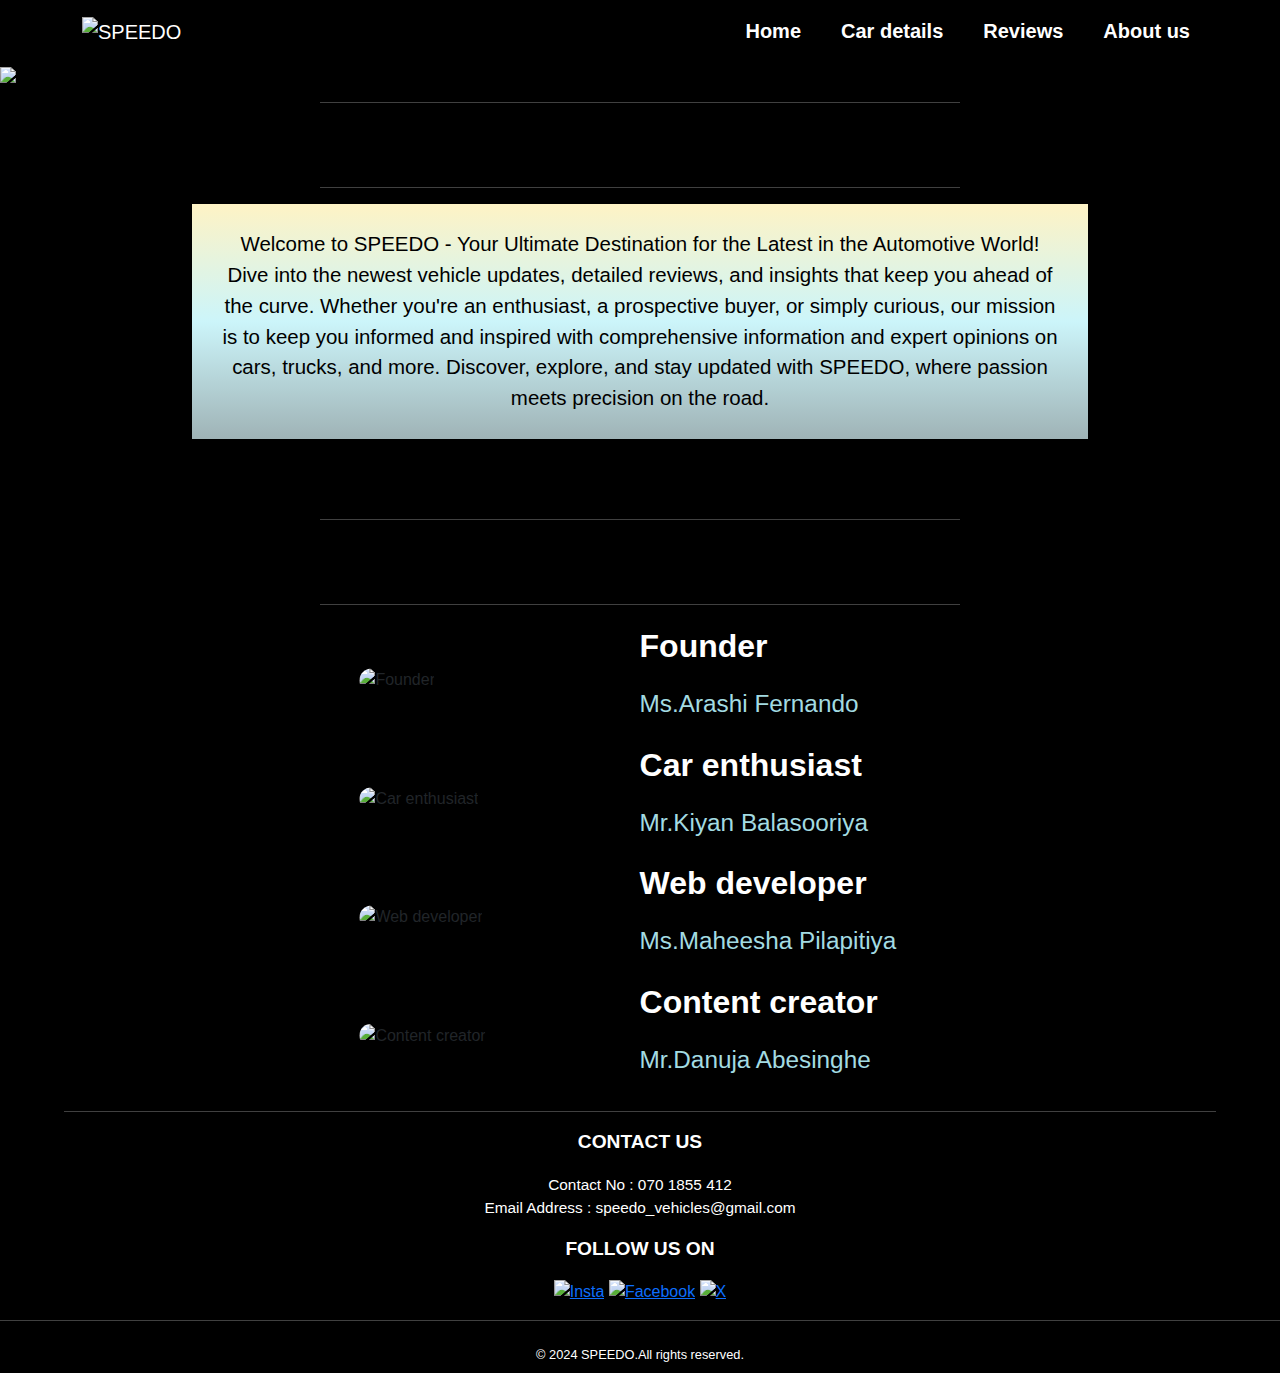
==== about us.html @ fc15bba8 "Add files via upload" ====
<!DOCTYPE html>
<html lang="en">
<head>
    <meta charset="UTF-8">
    <meta name="viewport" content="width=device-width, initial-scale=1.0">
    <title>SPEEDO</title>
    <link rel="icon" href="../Speedoo/Assets/SPEEDO.png">
    <link href="https://cdn.jsdelivr.net/npm/bootstrap@5.3.3/dist/css/bootstrap.min.css" rel="stylesheet" 
    integrity="sha384-QWTKZyjpPEjISv5WaRU9OFeRpok6YctnYmDr5pNlyT2bRjXh0JMhjY6hW+ALEwIH" crossorigin="anonymous">
    <link rel="stylesheet" href="https://cdnjs.cloudflare.com/ajax/libs/animate.css/4.1.1/animate.min.css"/>
    <link rel="stylesheet" href="about us.css"> 

</head>
<body>

   <!--navigation bar-->
    <nav class="navbar navbar-expand-lg bg-body-dark navbar-dark sticky-top" style="background-color:black;">
        <div class="container">
          <a class="navbar-brand" href="#"><img class="logo" src="../Speedoo/Assets/SPEEDO2.png" alt="SPEEDO"></a>
          <button class="navbar-toggler" type="button" data-bs-toggle="collapse" data-bs-target="#navbarSupportedContent"
           aria-controls="navbarSupportedContent" aria-expanded="false" aria-label="Toggle navigation">
            <span class="navbar-toggler-icon"></span>
          </button>
          <div class="collapse navbar-collapse" id="navbarSupportedContent">
            <ul class="navbar-nav ms-auto d-flex gap-4">
              <li class="nav-item">
                <a class="nav-link" aria-current="page" href="../Speedoo/index.html">Home</a>
              </li>
              <li class="nav-item">
                <a class="nav-link" href="../Speedoo/details.html">Car details</a>
              </li>
              <li class="nav-item">
                <a class="nav-link" href="../Speedoo/reviews.html">Reviews</a>
              </li>
              <li class="nav-item ">
                <a class="nav-link" href="../Speedoo/about us.html">About us</a>
              </li>
            </ul>
          </div>
        </div>
    </nav>

    <div class="abt-img-container-fluid">
        <div><img src="../Speedoo/Assets/about_us_back1.png" style="width: 100%;height: auto;"></div>
    </div>
    <hr class="line" style="color: #fff;width:50vw;margin-left: auto;margin-right: auto; animation: fadeUp 4s forwards;">
    <div class="text" style="font-size: 2.7vw; color:#ffffff;text-align: center; font-weight:bolder;opacity: 0;margin-top: 1VW;
    margin-bottom:1vw;animation: fadeUp 4s forwards;" >ABOUT US
    </div>
    <hr class="line" style="color: #fff;width:50vw;margin-left: auto;margin-right: auto;animation: fadeUp 4s forwards; ">
    <div>
        <p style="font-size: 1.6vw;color: #000000;text-align: center;margin-left: auto;margin-right: auto;background-image:linear-gradient(to bottom,#fef3c5,  #ccf5fa,#9fb3b6);
        animation: fadeUp 4s forwards;width: 70vw;padding: 2vw;">
            Welcome to SPEEDO - Your Ultimate Destination for the Latest in the Automotive World!
             Dive into the newest vehicle updates, detailed reviews, and insights that keep you
             ahead of the curve. Whether you're an enthusiast, a prospective buyer, or simply curious,
              our mission is to keep you informed and inspired with comprehensive information and expert
               opinions on cars, trucks, and more. Discover, explore, and stay updated with SPEEDO, 
               where passion meets precision on the road.</p>
    </div>
    <br>
    <br>
    <hr class="line" style="color: #fff;width:50vw;margin-left: auto;margin-right: auto; animation: fadeUp 4s forwards;">
    <div class="text" style="font-size: 2.7vw; color:#ffffff;text-align: center; font-weight:bolder;opacity: 0;margin-top: 1VW;
    margin-bottom:1vw;animation: fadeUp 4s forwards;" >Meet the team
    </div>
    <hr class="line" style="color: #fff;width:50vw;margin-left: auto;margin-right: auto; animation: fadeUp 4s forwards;">
    <div>
        <table style="width: 50vw;margin-left: auto;margin-right: auto;">
            <tr>
                <td class="team">
                    <img class="team-img" src="../Speedoo/Assets/Founder1.jpeg" alt="Founder">
                </td>
                <td class="team-post">
                    <p class="post">Founder</p>
                    <p class="name">Ms.Arashi Fernando</p>
                </td>
            </tr>
            <tr>
                <td class="team">
                    <img class="team-img" src="../Speedoo/Assets/car enthusiast.jpeg" alt="Car enthusiast">
                </td>
                <td class="team-post">
                    <p class="post">Car enthusiast</p>
                    <p class="name">Mr.Kiyan Balasooriya</p>
                </td>
            </tr>
            <tr>
                <td class="team">
                    <img class="team-img" src="../Speedoo/Assets/web developer.jpeg" alt="Web developer">
                </td>
                <td class="team-post">
                    <p class="post">Web developer</p>
                    <p class="name">Ms.Maheesha Pilapitiya</p>
                </td>
            </tr>
            <tr>
                <td class="team">
                    <img class="team-img" src="../Speedoo/Assets/content creator.jpeg" alt="Content creator">
                </td>
                <td class="team-post">
                    <p class="post">Content creator</p>
                    <p class="name">Mr.Danuja Abesinghe</p>
                </td>
            </tr>
        </table>
    </div>

     <!--footer-->
     <hr class="line" style="color: #fff;width:90vw;margin-left: auto;margin-right: auto; ">
     <div>
         <p class="text-center p-0.5" style="font-size: 1.5vw;color:#fff;font-weight: bold;">CONTACT US</p>
         <p class="text-center p-0" style="font-size: 1.2vw;color:#fff;">Contact No : 070 1855 412
             <br><a href="https://mail.google.com" style="text-decoration: none;color: #fff;">Email Address : speedo_vehicles@gmail.com</a>
         </p>    
     </div>
     <div>
         <p class="text-center p-0.5" style="font-size: 1.5vw;color:#fff;font-weight: bold;">FOLLOW US ON</p>
         <P class="text-center "><a href="https://www.instagram.com"><img src="../Speedoo/Assets/Insta.png" alt="Insta" style="width: 2vw;height: 2vw;"></a> 
            <a href="https://www.facebook.com"><img src="../Speedoo/Assets/Fb.png" alt="Facebook" style="width: 2vw;height: 2vw;"></a>
            <a href="https://www.twitter.com"><img src="../Speedoo/Assets/X.png" alt="X" style="width: 2vw;height: 2vw;"></a></P>
     
     </div>
     
     <hr class="line" style="color: #fff; ">
         <div class="text-center p-2" style="font-size: 1vw;color: #fff;">
            &copy; 2024 SPEEDO.All rights reserved.
         </div>
---- about us.css ----
body{
    background-color: black;
    font-family:'Lucida Sans', 'Lucida Sans Regular', 'Lucida Grande', 'Lucida Sans Unicode', Geneva, Verdana, sans-serif;
    margin: 0%;
    padding: 0%;
}

.logo{
    width:100px;
    height: auto;
}

.nav-link{
    font-size: 20px;
    font-weight: 600;
    color: white;
}

@keyframes fadeUp {
    0% {
        opacity: 0;
        transform: translateY(2vw);
    }
    100% {
        opacity: 1;
        transform: translateY(0);
    }
}

.team{
    width: 30vw;
    animation: fadeIn 4s forwards
}
.team-post{
    width: 30vw;
    animation: fadeIn 4s forwards
}
.team-img{
    width: 20vw;
    border-radius: 360px;
    padding: 3vw;
    animation: fadeIn 4s forwards
}
.post{
    color: white;
    font-size: 2.5vw;
    font-weight: bold;
    animation: fadeIn 4s forwards
}
.name{
    color: rgb(163, 219, 226);
    font-size:1.9vw ;
    font-weight: 300;
    animation: fadeIn 4s forwards
}
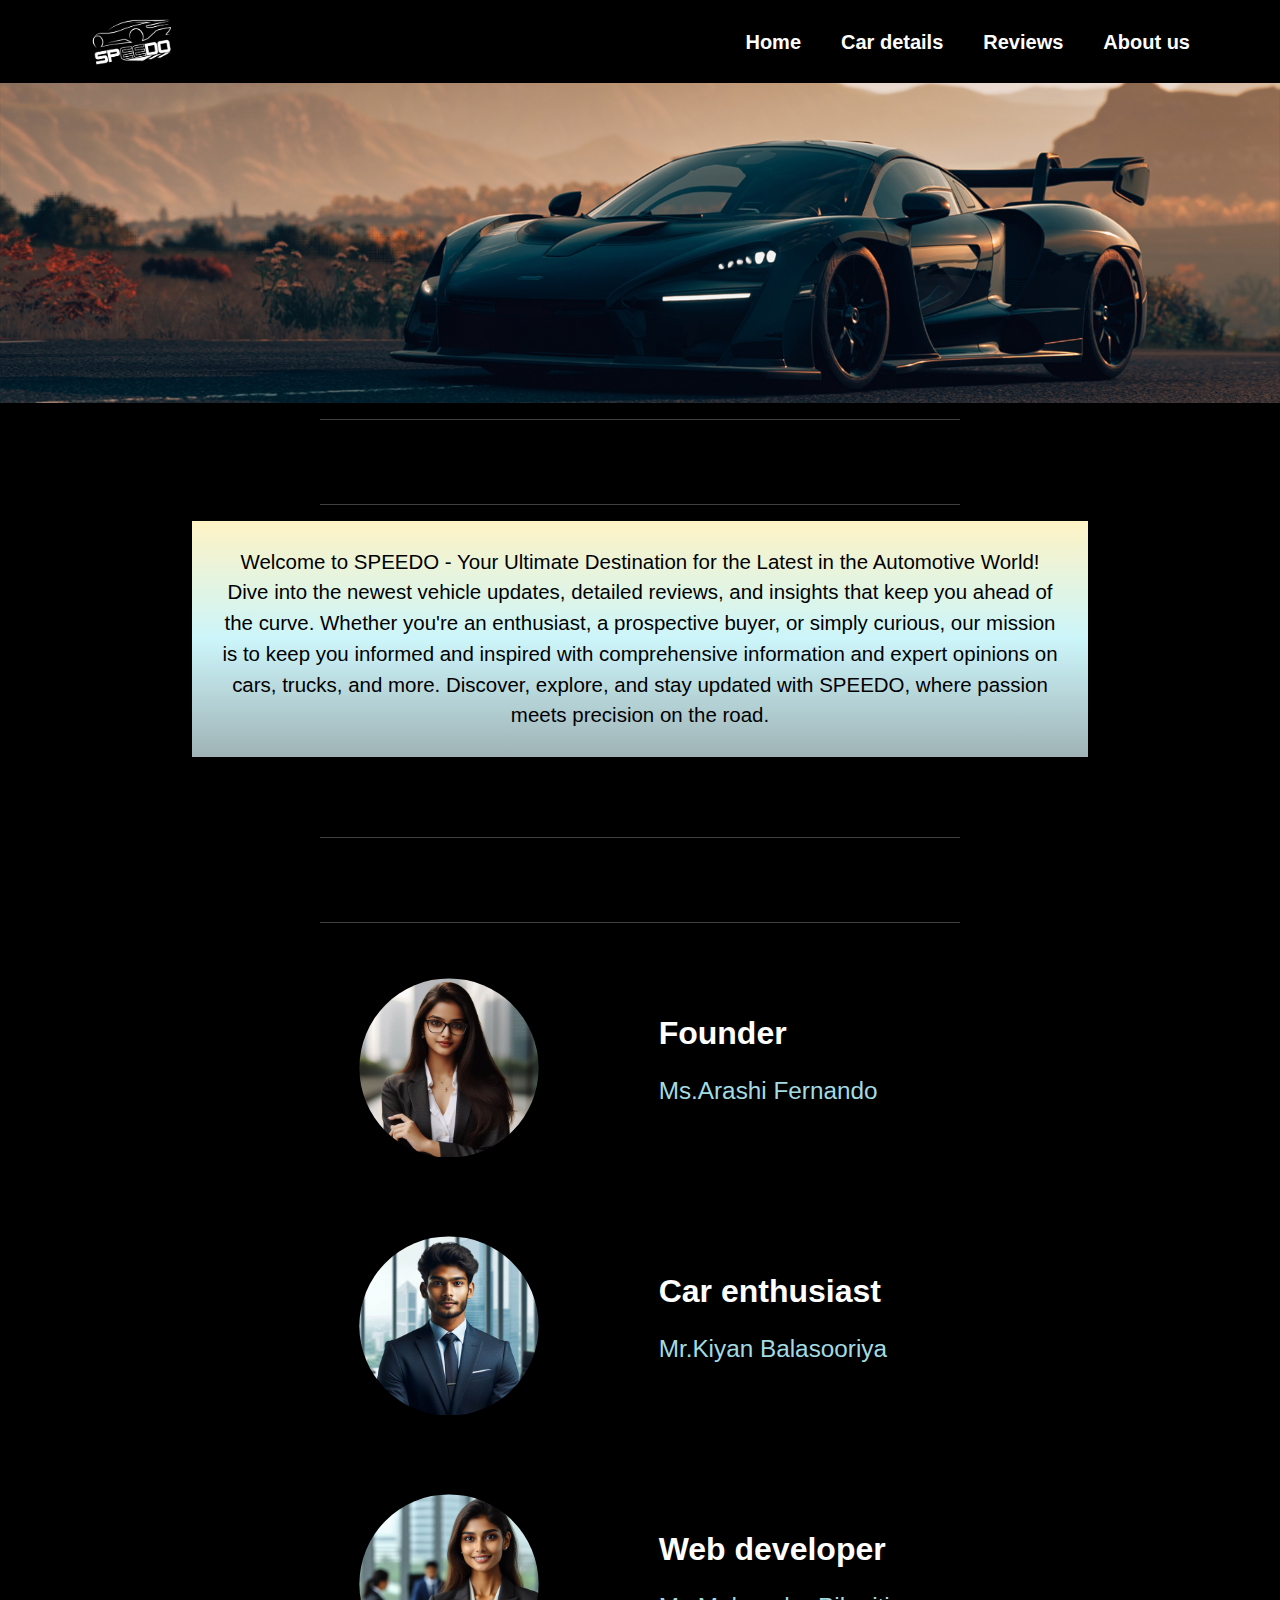
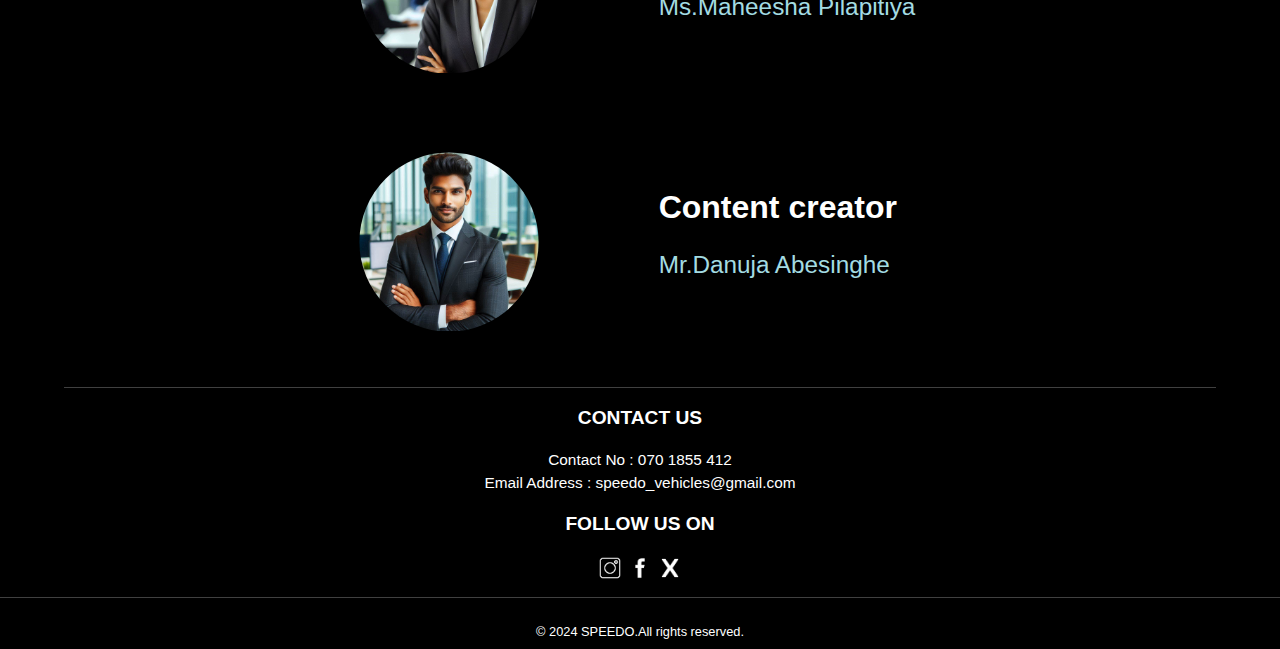
==== commit e3b51cc0: "edited about us.html" ====
--- a/about us.html
+++ b/about us.html
@@ -4,7 +4,7 @@
     <meta charset="UTF-8">
     <meta name="viewport" content="width=device-width, initial-scale=1.0">
     <title>SPEEDO</title>
-    <link rel="icon" href="../Speedoo/Assets/SPEEDO.png">
+    <link rel="icon" href="./Assets/SPEEDO.png">
     <link href="https://cdn.jsdelivr.net/npm/bootstrap@5.3.3/dist/css/bootstrap.min.css" rel="stylesheet" 
     integrity="sha384-QWTKZyjpPEjISv5WaRU9OFeRpok6YctnYmDr5pNlyT2bRjXh0JMhjY6hW+ALEwIH" crossorigin="anonymous">
     <link rel="stylesheet" href="https://cdnjs.cloudflare.com/ajax/libs/animate.css/4.1.1/animate.min.css"/>
@@ -16,7 +16,7 @@
    <!--navigation bar-->
     <nav class="navbar navbar-expand-lg bg-body-dark navbar-dark sticky-top" style="background-color:black;">
         <div class="container">
-          <a class="navbar-brand" href="#"><img class="logo" src="../Speedoo/Assets/SPEEDO2.png" alt="SPEEDO"></a>
+          <a class="navbar-brand" href="#"><img class="logo" src="./Assets/SPEEDO2.png" alt="SPEEDO"></a>
           <button class="navbar-toggler" type="button" data-bs-toggle="collapse" data-bs-target="#navbarSupportedContent"
            aria-controls="navbarSupportedContent" aria-expanded="false" aria-label="Toggle navigation">
             <span class="navbar-toggler-icon"></span>
@@ -24,16 +24,16 @@
           <div class="collapse navbar-collapse" id="navbarSupportedContent">
             <ul class="navbar-nav ms-auto d-flex gap-4">
               <li class="nav-item">
-                <a class="nav-link" aria-current="page" href="../Speedoo/index.html">Home</a>
+                <a class="nav-link" aria-current="page" href="./index.html">Home</a>
               </li>
               <li class="nav-item">
-                <a class="nav-link" href="../Speedoo/details.html">Car details</a>
+                <a class="nav-link" href="./details.html">Car details</a>
               </li>
               <li class="nav-item">
-                <a class="nav-link" href="../Speedoo/reviews.html">Reviews</a>
+                <a class="nav-link" href="./reviews.html">Reviews</a>
               </li>
               <li class="nav-item ">
-                <a class="nav-link" href="../Speedoo/about us.html">About us</a>
+                <a class="nav-link" href="./about us.html">About us</a>
               </li>
             </ul>
           </div>
@@ -41,7 +41,7 @@
     </nav>
 
     <div class="abt-img-container-fluid">
-        <div><img src="../Speedoo/Assets/about_us_back1.png" style="width: 100%;height: auto;"></div>
+        <div><img src="./Assets/about_us_back1.png" style="width: 100%;height: auto;"></div>
     </div>
     <hr class="line" style="color: #fff;width:50vw;margin-left: auto;margin-right: auto; animation: fadeUp 4s forwards;">
     <div class="text" style="font-size: 2.7vw; color:#ffffff;text-align: center; font-weight:bolder;opacity: 0;margin-top: 1VW;
@@ -69,7 +69,7 @@
         <table style="width: 50vw;margin-left: auto;margin-right: auto;">
             <tr>
                 <td class="team">
-                    <img class="team-img" src="../Speedoo/Assets/Founder1.jpeg" alt="Founder">
+                    <img class="team-img" src="./Assets/Founder1.jpeg" alt="Founder">
                 </td>
                 <td class="team-post">
                     <p class="post">Founder</p>
@@ -78,7 +78,7 @@
             </tr>
             <tr>
                 <td class="team">
-                    <img class="team-img" src="../Speedoo/Assets/car enthusiast.jpeg" alt="Car enthusiast">
+                    <img class="team-img" src="./Assets/car enthusiast.jpeg" alt="Car enthusiast">
                 </td>
                 <td class="team-post">
                     <p class="post">Car enthusiast</p>
@@ -87,7 +87,7 @@
             </tr>
             <tr>
                 <td class="team">
-                    <img class="team-img" src="../Speedoo/Assets/web developer.jpeg" alt="Web developer">
+                    <img class="team-img" src="./Assets/web developer.jpeg" alt="Web developer">
                 </td>
                 <td class="team-post">
                     <p class="post">Web developer</p>
@@ -96,7 +96,7 @@
             </tr>
             <tr>
                 <td class="team">
-                    <img class="team-img" src="../Speedoo/Assets/content creator.jpeg" alt="Content creator">
+                    <img class="team-img" src="./Assets/content creator.jpeg" alt="Content creator">
                 </td>
                 <td class="team-post">
                     <p class="post">Content creator</p>
@@ -116,9 +116,9 @@
      </div>
      <div>
          <p class="text-center p-0.5" style="font-size: 1.5vw;color:#fff;font-weight: bold;">FOLLOW US ON</p>
-         <P class="text-center "><a href="https://www.instagram.com"><img src="../Speedoo/Assets/Insta.png" alt="Insta" style="width: 2vw;height: 2vw;"></a> 
-            <a href="https://www.facebook.com"><img src="../Speedoo/Assets/Fb.png" alt="Facebook" style="width: 2vw;height: 2vw;"></a>
-            <a href="https://www.twitter.com"><img src="../Speedoo/Assets/X.png" alt="X" style="width: 2vw;height: 2vw;"></a></P>
+         <P class="text-center "><a href="https://www.instagram.com"><img src="./Assets/Insta.png" alt="Insta" style="width: 2vw;height: 2vw;"></a> 
+            <a href="https://www.facebook.com"><img src="./Assets/Fb.png" alt="Facebook" style="width: 2vw;height: 2vw;"></a>
+            <a href="https://www.twitter.com"><img src="./Assets/X.png" alt="X" style="width: 2vw;height: 2vw;"></a></P>
      
      </div>
      
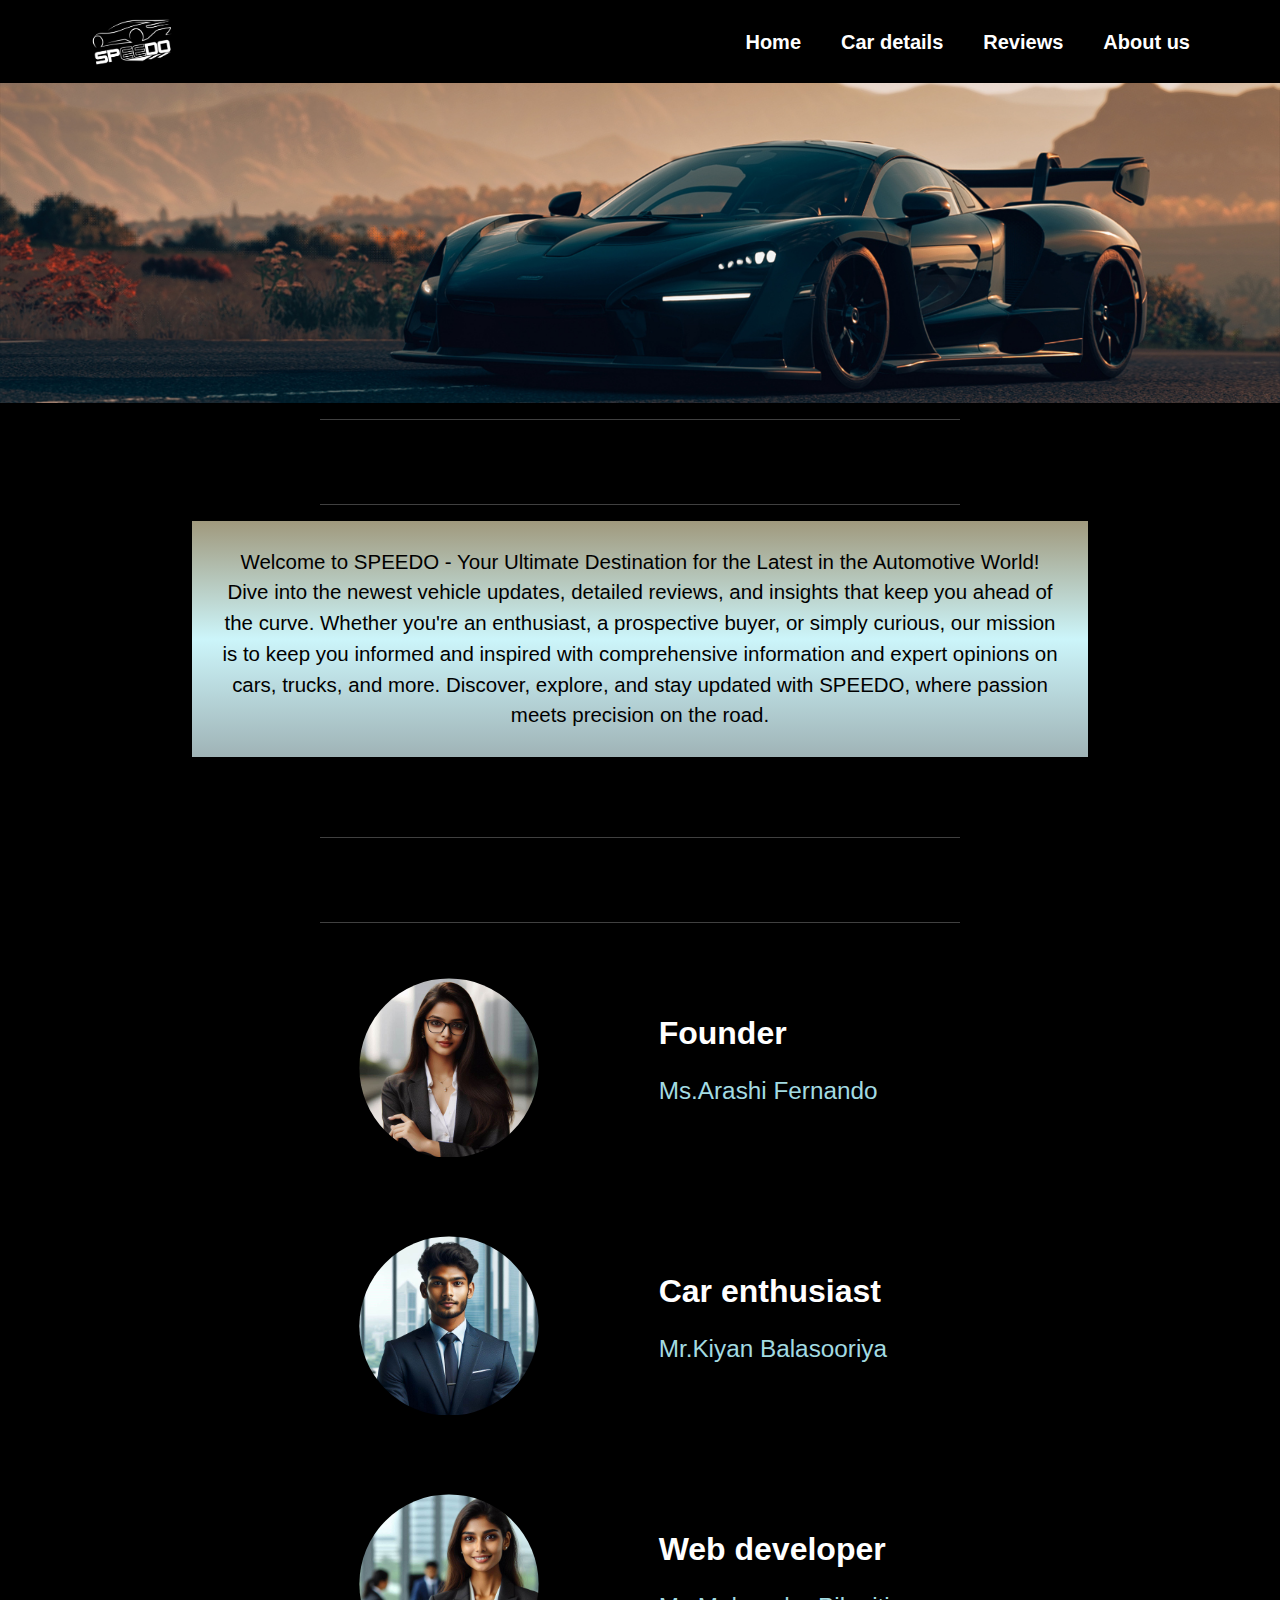
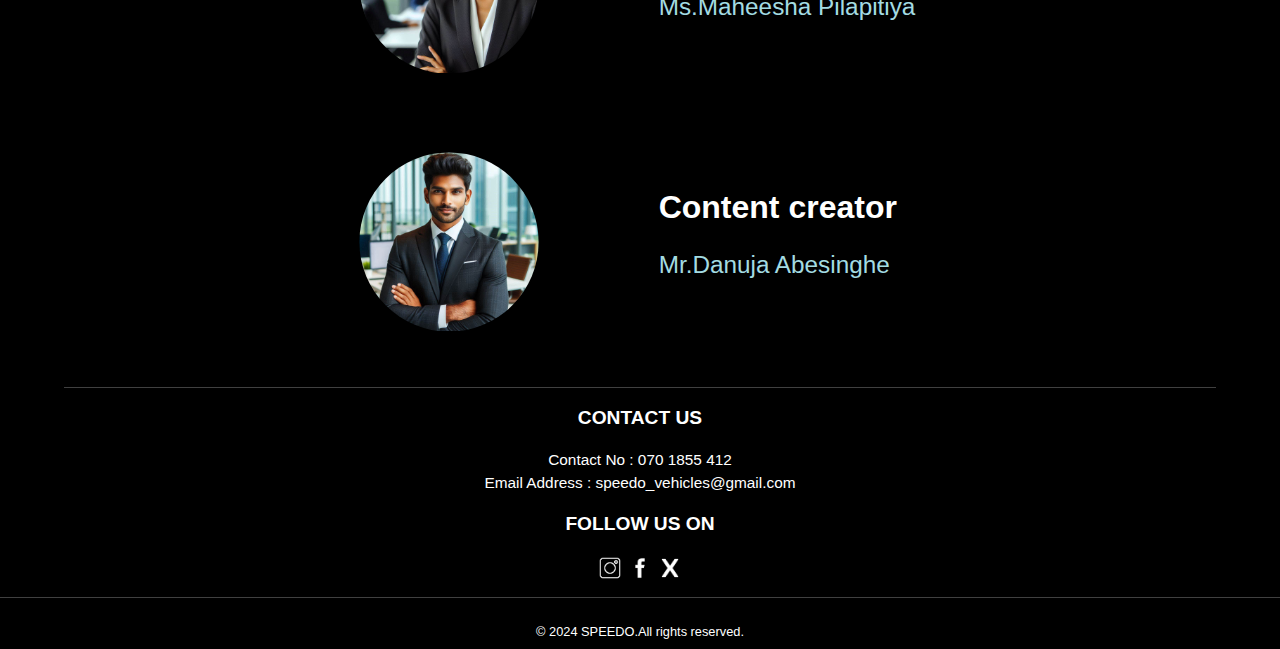
==== commit 1b4bab29: "edited about us.css" ====
--- a/about us.html
+++ b/about us.html
@@ -49,7 +49,8 @@
     </div>
     <hr class="line" style="color: #fff;width:50vw;margin-left: auto;margin-right: auto;animation: fadeUp 4s forwards; ">
     <div>
-        <p style="font-size: 1.6vw;color: #000000;text-align: center;margin-left: auto;margin-right: auto;background-image:linear-gradient(to bottom,#fef3c5,  #ccf5fa,#9fb3b6);
+        <p style="font-size: 1.6vw;color: #000000;text-align: center;margin-left: auto;margin-right: auto;
+        background-image:linear-gradient(to bottom,#a0997d,  #ccf5fa,#9fb3b6);
         animation: fadeUp 4s forwards;width: 70vw;padding: 2vw;">
             Welcome to SPEEDO - Your Ultimate Destination for the Latest in the Automotive World!
              Dive into the newest vehicle updates, detailed reviews, and insights that keep you
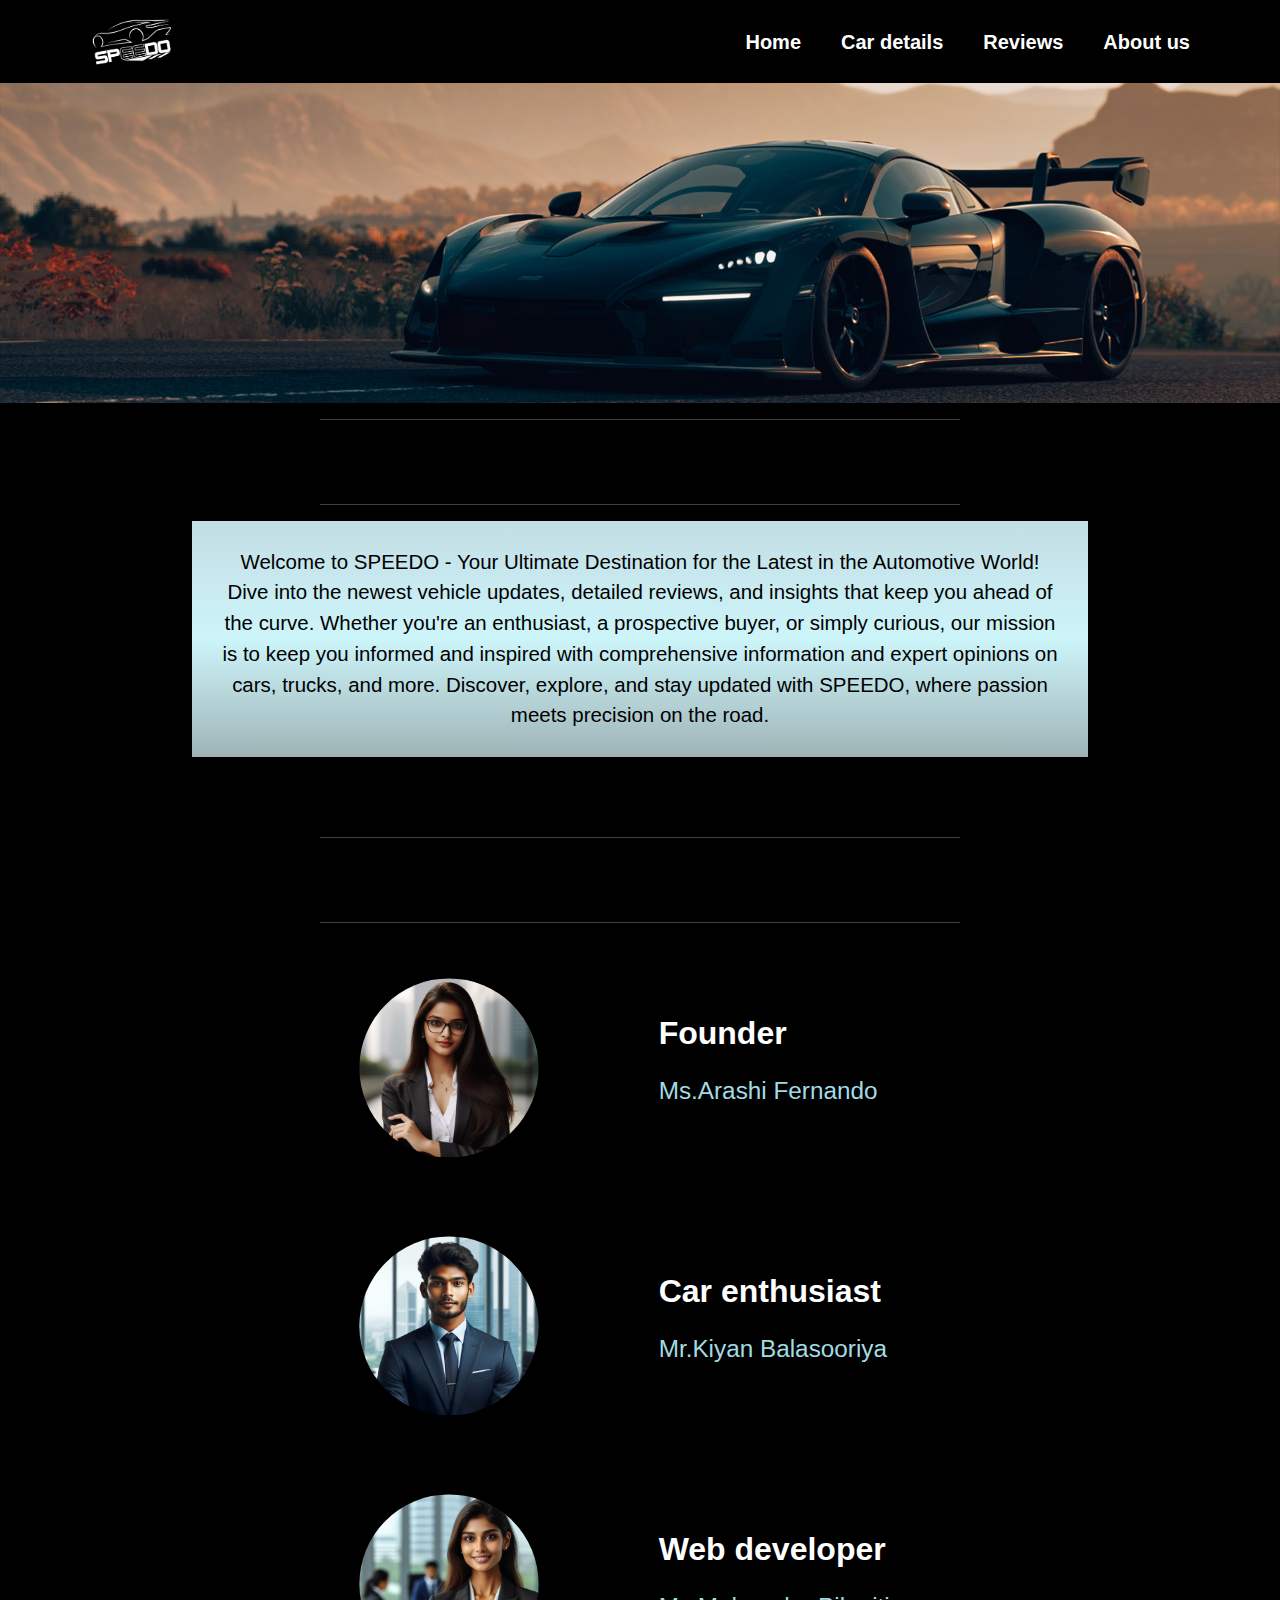
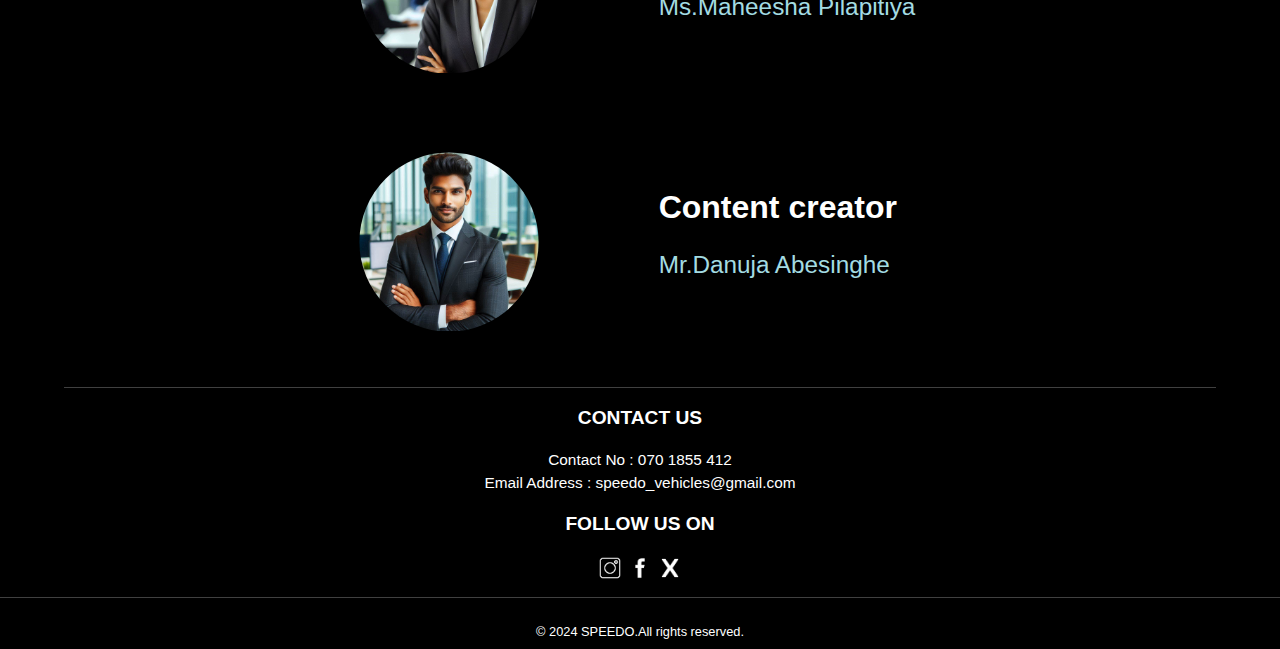
==== commit 9e2c7e78: "edited about us.html" ====
--- a/about us.html
+++ b/about us.html
@@ -50,7 +50,7 @@
     <hr class="line" style="color: #fff;width:50vw;margin-left: auto;margin-right: auto;animation: fadeUp 4s forwards; ">
     <div>
         <p style="font-size: 1.6vw;color: #000000;text-align: center;margin-left: auto;margin-right: auto;
-        background-image:linear-gradient(to bottom,#a0997d,  #ccf5fa,#9fb3b6);
+        background-image:linear-gradient(to bottom,#c3dde4,  #ccf5fa,#9fb3b6);
         animation: fadeUp 4s forwards;width: 70vw;padding: 2vw;">
             Welcome to SPEEDO - Your Ultimate Destination for the Latest in the Automotive World!
              Dive into the newest vehicle updates, detailed reviews, and insights that keep you
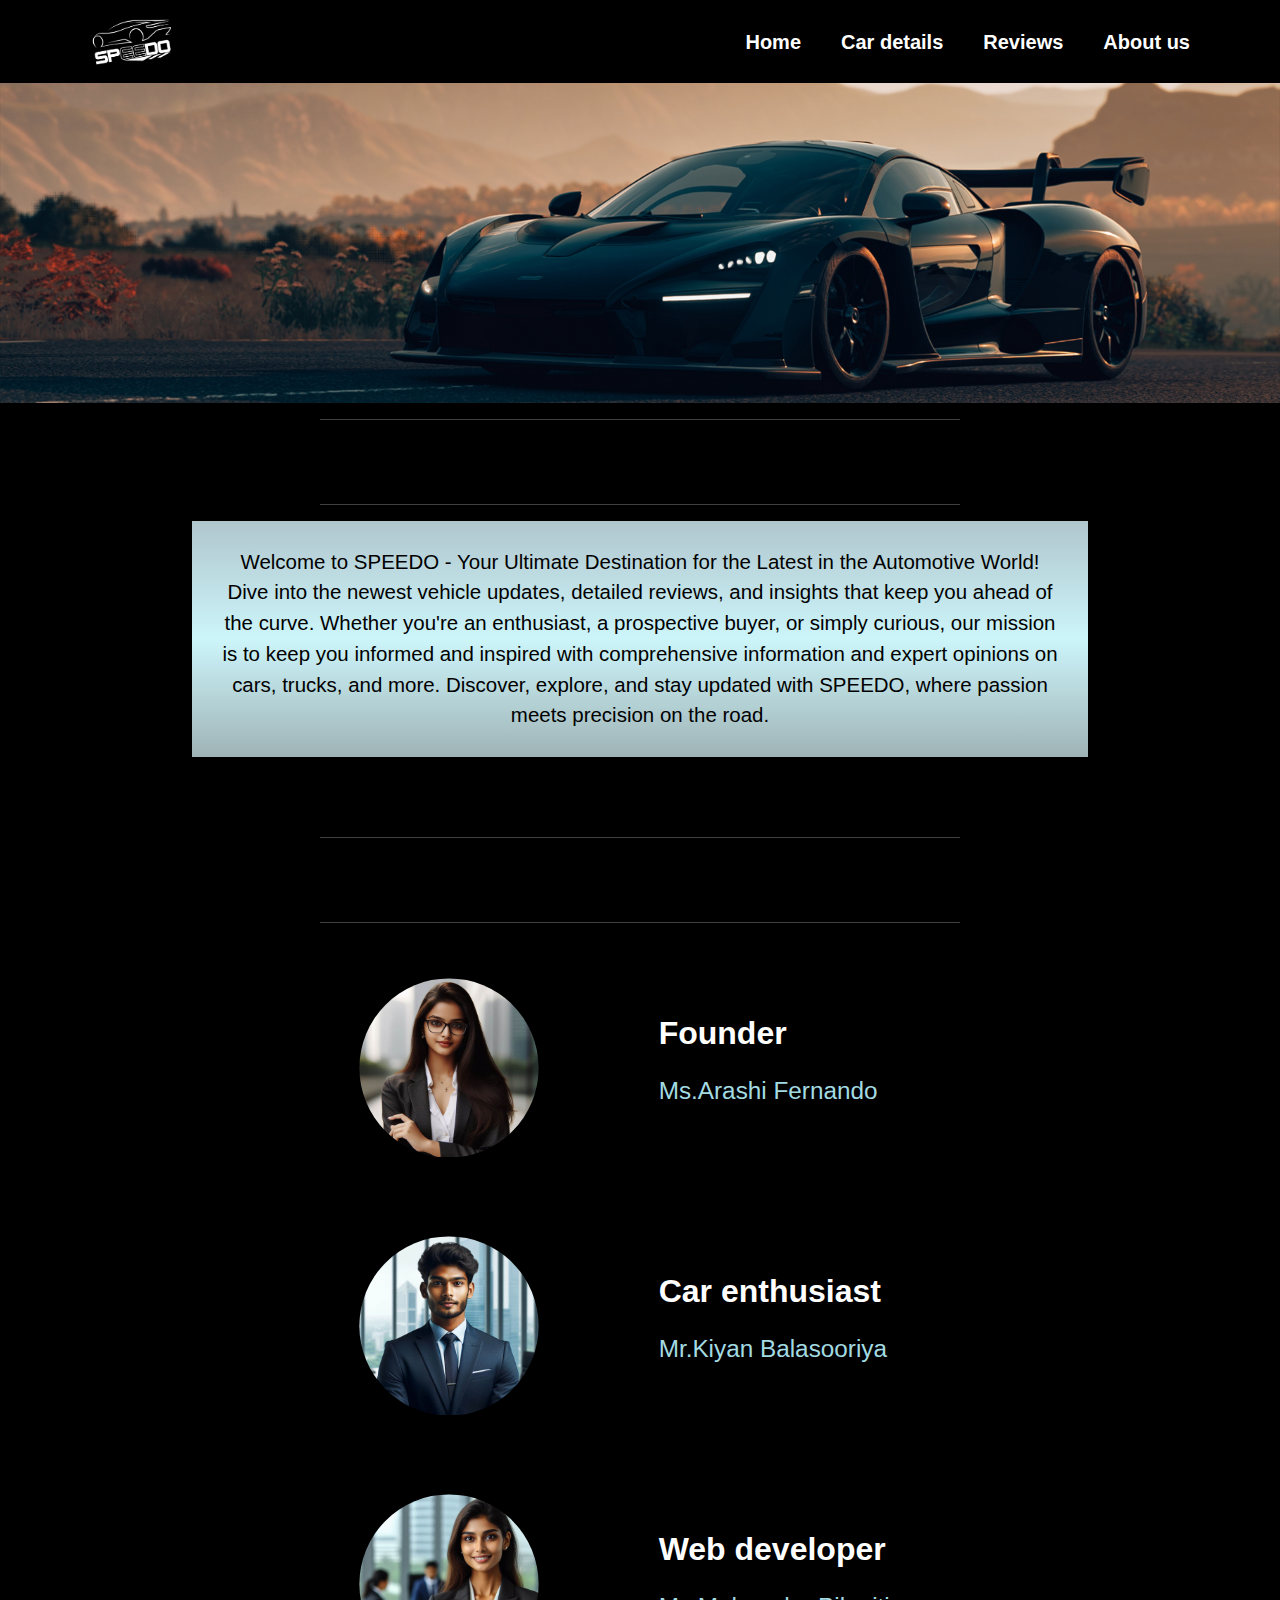
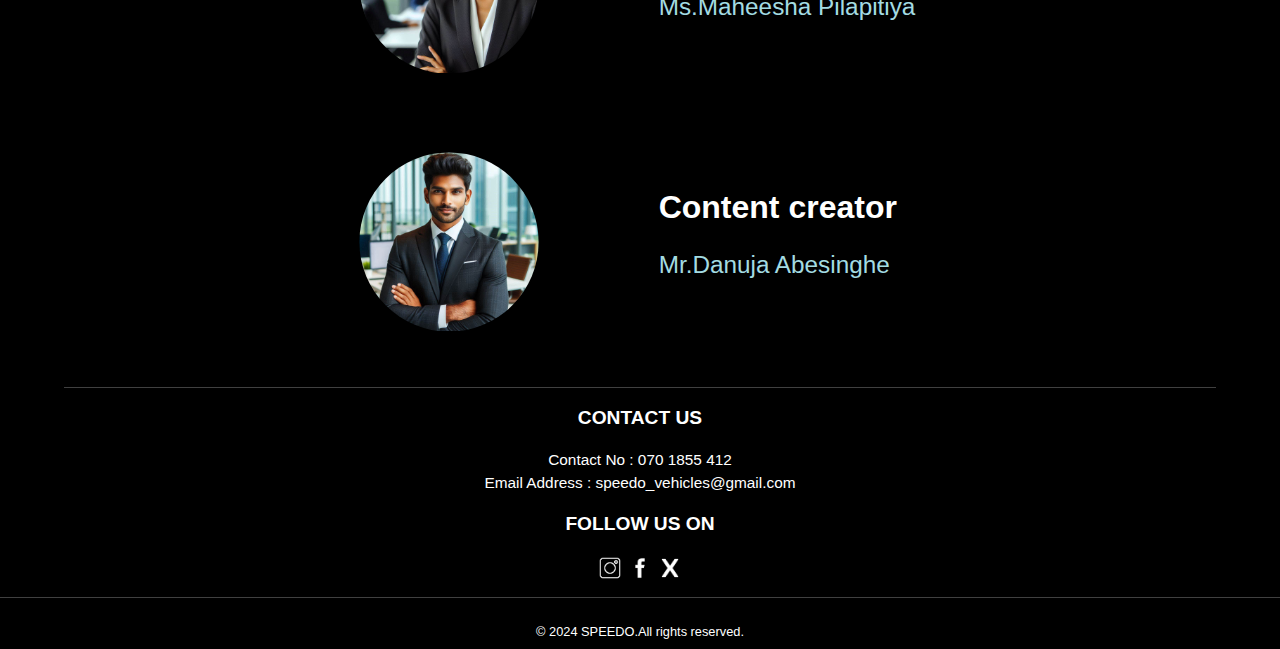
==== commit a344d8ac: "edited about us.css" ====
--- a/about us.html
+++ b/about us.html
@@ -50,7 +50,7 @@
     <hr class="line" style="color: #fff;width:50vw;margin-left: auto;margin-right: auto;animation: fadeUp 4s forwards; ">
     <div>
         <p style="font-size: 1.6vw;color: #000000;text-align: center;margin-left: auto;margin-right: auto;
-        background-image:linear-gradient(to bottom,#c3dde4,  #ccf5fa,#9fb3b6);
+        background-image:linear-gradient(to bottom,#b0c6cd,  #ccf5fa,#9fb3b6);
         animation: fadeUp 4s forwards;width: 70vw;padding: 2vw;">
             Welcome to SPEEDO - Your Ultimate Destination for the Latest in the Automotive World!
              Dive into the newest vehicle updates, detailed reviews, and insights that keep you
